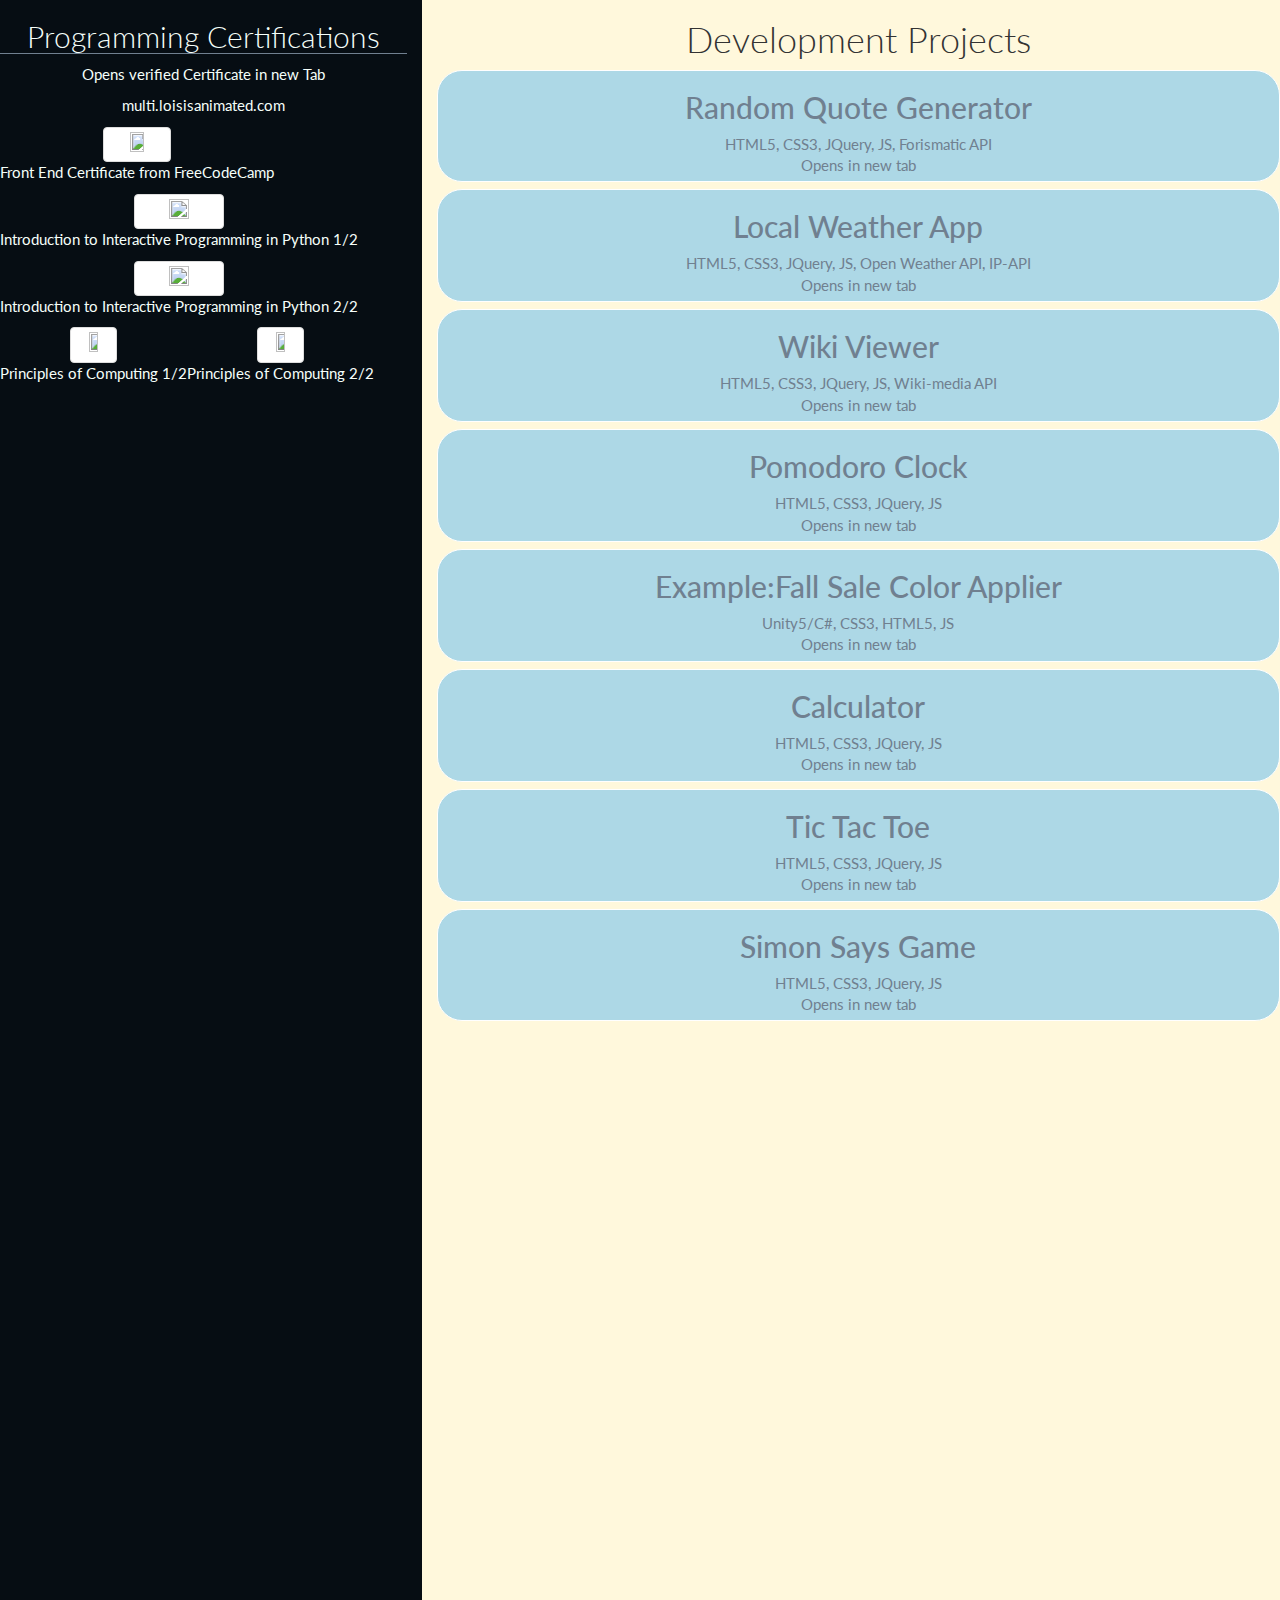
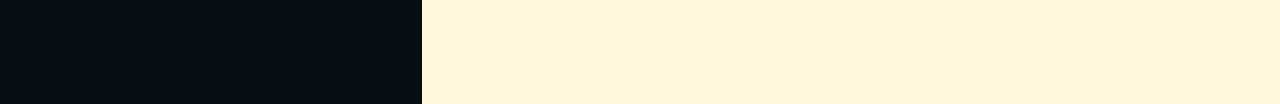
==== index.html @ f431b738 "update links in index file" ====
<!DOCTYPE html>
<html >
  <head>
    <meta charset="UTF-8">
    <title>Lois Is Here</title>
    
    
    
    <link rel='stylesheet prefetch' href='https://fonts.googleapis.com/css?family=Lato:300,400,900'>
<link rel='stylesheet prefetch' href='https://maxcdn.bootstrapcdn.com/bootstrap/3.3.6/css/bootstrap.min.css'>
<link rel='stylesheet prefetch' href='http://cdnjs.cloudflare.com/ajax/libs/fancybox/2.1.4/jquery.fancybox.css'>
<link rel='stylesheet prefetch' href='https://maxcdn.bootstrapcdn.com/font-awesome/4.4.0/css/font-awesome.min.css'>
        <link rel="stylesheet" href="css/style.css">

    
    
    
  </head>

  <body>

    
<div class="row">
  <div class="col-md-4">
  <h2>Programming Certifications</h2>
    <p>Opens verified Certificate in new Tab</p>
<p>multi.loisisanimated.com</p>
  <a href="www.freecodecamp.com/loisishere/front-end-certification">
    <div class = "title">
  <img src="http://loisisanimated.com/multi/documentation/front-end.jpg" class="thumbnail">
   Front End Certificate from FreeCodeCamp
  </div>
    </a>
<a href="https://www.coursera.org/account/accomplishments/certificate/FXTQYEN2KL">
  <div class = "title">
  <img src="http://loisisanimated.com/multi/documentation/Coursera interactivepython1.jpg" class="thumbnail">
    Introduction to Interactive Programming in Python 1/2
  </div>
    </a>
    <a href="https://www.coursera.org/account/accomplishments/certificate/KRC3CAXP4M">
    <div class = "title">
  <img src="http://loisisanimated.com/multi/documentation/Coursera interactivepython2.jpg" class="thumbnail">
    Introduction to Interactive Programming in Python 2/2
  </div>
    </a>
    <a href="https://www.coursera.org/account/accomplishments/certificate/TP7NJMTVPX">
    <div class = "title">
  <img src="http://loisisanimated.com/multi/documentation/Coursera principlescomputing1.jpg" class="thumbnail">
    Principles of Computing 1/2
  </div>
    </a>
    <a href="https://www.coursera.org/account/accomplishments/certificate/VS9H3X4GE4">
      <div class = "title">
  <img src="http://loisisanimated.com/multi/documentation/Coursera principlescomputing1.jpg" class="thumbnail">
    Principles of Computing 2/2
  </div>
    </a>
  </div>
  <div class="col-md-8">
  <h1>Development Projects</h1>
   <div class="prj">
      <a href="http://codepen.io/Loisharris/full/AXQQgK" target="_blank">
        <h2>Random Quote Generator</h2></a>HTML5, CSS3, JQuery, JS, Forismatic API<br/>Opens in new tab
    </div>
    <div class="prj">
      <a href="http://codepen.io/Loisharris/full/BzkBRX" target="_blank"><h2>Local Weather App</h2></a>HTML5, CSS3, JQuery, JS, Open Weather API, IP-API<br/>Opens in new tab</div>
    <div class="prj">
      <a href="http://codepen.io/Loisharris/full/akEoLz" target="_blank"><h2>Wiki Viewer</h2></a>HTML5, CSS3, JQuery, JS, Wiki-media API<br/>Opens in new tab</div>

<div class="prj">
      <a href="http://codepen.io/Loisharris/full/LkgLjJ" target="_blank">
        <h2>Pomodoro Clock</h2></a>HTML5, CSS3, JQuery, JS<br/>Opens in new tab
    </div>
<div class="prj">
      <a href="http://loisisanimated.com/SRP/index.html" target="_blank">
        <h2>Example:Fall Sale Color Applier</h2></a>Unity5/C#, CSS3, HTML5, JS<br/>Opens in new tab
    </div>
<div class="prj">
      <a href="calculator/index.html" target="_blank">
        <h2>Calculator</h2></a>HTML5, CSS3, JQuery, JS<br/>Opens in new tab
    </div>
<div class="prj">
      <a href="tictactoe/index.html" target="_blank"><h2>Tic Tac Toe</h2></a>HTML5, CSS3, JQuery, JS<br/>Opens in new tab</div>
      <div class="prj">
      <a href="simongame/index.html" target="_blank"><h2>Simon Says Game</h2>HTML5, CSS3, JQuery, JS<br/>Opens in new tab</a></div>
  </div>
</div>
    <script src='https://code.jquery.com/jquery-2.2.4.min.js'></script>
<script src='http://cdnjs.cloudflare.com/ajax/libs/fancybox/2.1.4/jquery.fancybox.pack.js'></script>

    
    
    
    
  </body>
</html>
---- css/style.css ----
html{
  height: 100%;
}
body{
  font-size:15rem;
  margin: 0 auto;
  font-family: 'Lato', sans-serif;
  text-align:center;
  background:Cornsilk;
  
  height:100%;
}
h1{
  font-weight:300;
}
.header{
  font-size:90%;
}
.headerThree{
  margin-bottom:2%;
  font-size:40%;
}
.col-md-4 h2{
  border-bottom:1px solid slateGray;
  font-weight:300;
}
.col-md-4 p{
  font-size:10%;
}
.col-md-4{
  color:mintCream;
    top:0;
    bottom:0;
  background:#060d13;
padding-bottom:100%;
  height:100%;
  float:left;
  
}
li{
  display: inline;
  text-decoration: none;
}
.prj{
  color:slateGray;
  width:100%;
  height:auto;
  font-size:10%;
  border:solid white 1px;
  margin-bottom:7px;
  border-radius:25px;
  background:LightBlue;
  padding-bottom:5px;
}
.prj:hover{
  background:LightSteelBlue;
}
a{
  color:mintCream;
  text-decoration:none;
}
.prj a{
  color:slateGray;
  text-decoration:none;
}
.title{
  font-size:10%;
 display:block;
  float:left;
  margin-bottom:10px;
}
.thumbnail{
  width: 25%;
  height: 25%;
    margin:auto;
}
.gallery{
  width:720px;
  height:405px;
}
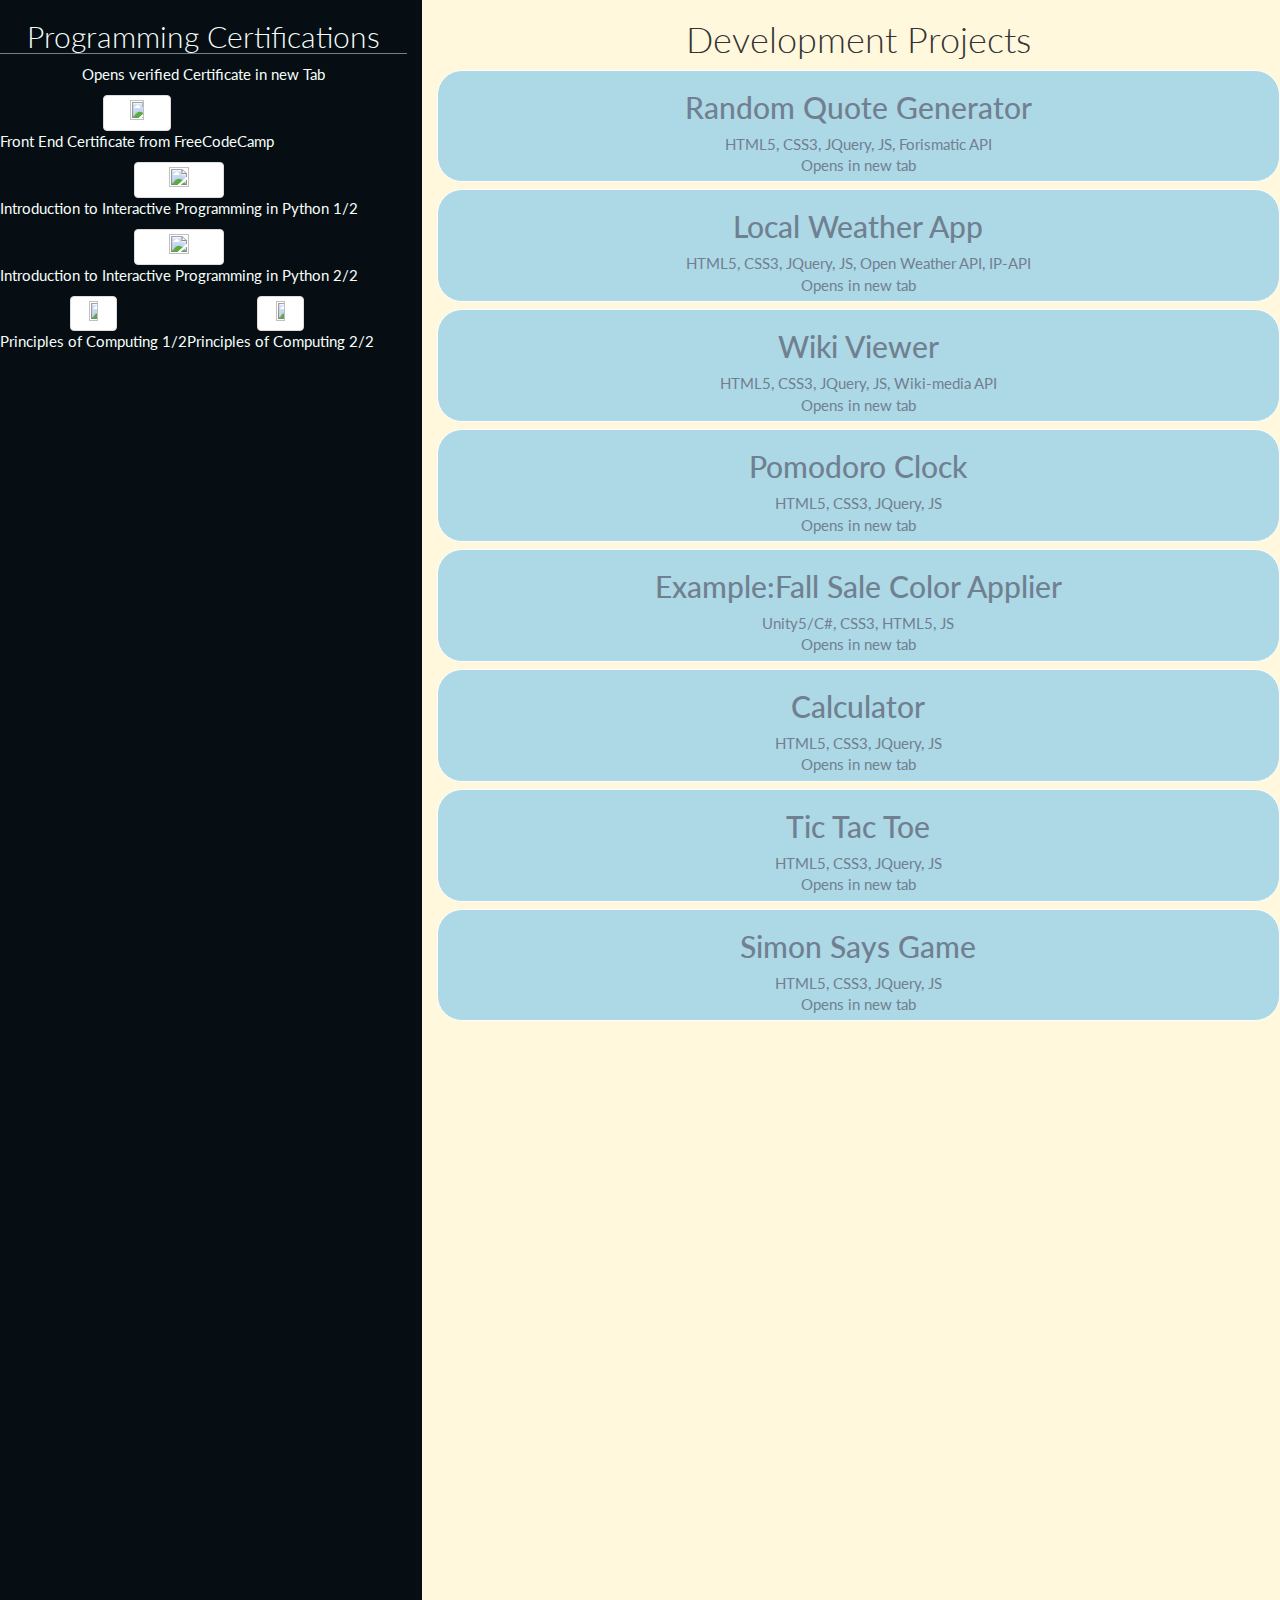
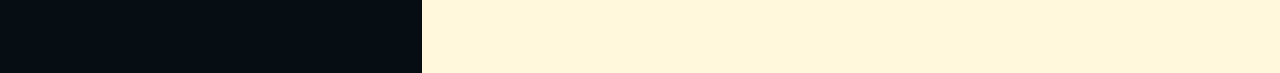
==== commit eddc825c: "change wording" ====
--- a/index.html
+++ b/index.html
@@ -24,7 +24,6 @@
   <div class="col-md-4">
   <h2>Programming Certifications</h2>
     <p>Opens verified Certificate in new Tab</p>
-<p>multi.loisisanimated.com</p>
   <a href="www.freecodecamp.com/loisishere/front-end-certification">
     <div class = "title">
   <img src="http://loisisanimated.com/multi/documentation/front-end.jpg" class="thumbnail">
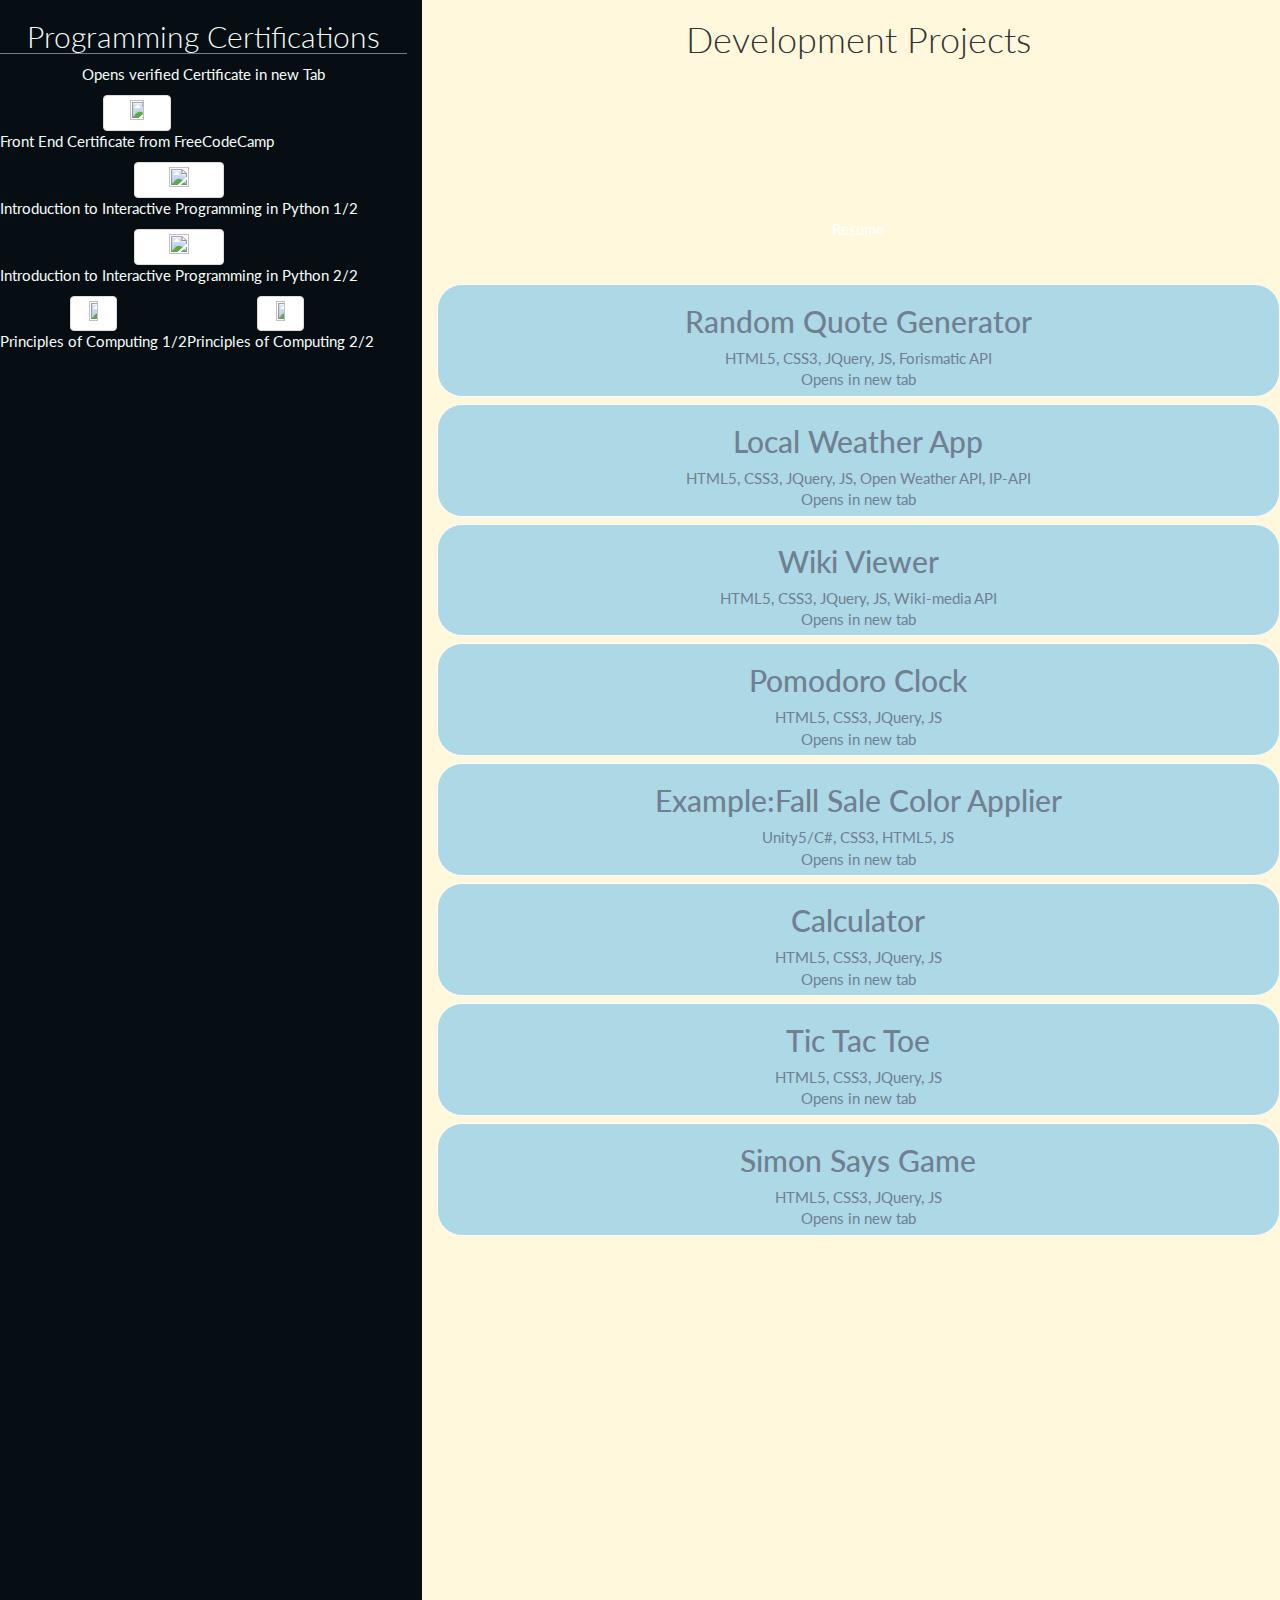
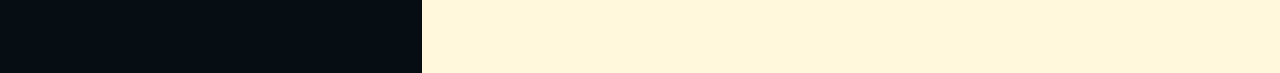
==== commit 3c7377ac: "add resume" ====
--- a/index.html
+++ b/index.html
@@ -57,6 +57,7 @@
   </div>
   <div class="col-md-8">
   <h1>Development Projects</h1>
+  <a href="http://multi.loisisanimated.com/documentation/HarrisLois_resume2016.pdf" style="color:white;font-size:10%">Resume</a>
    <div class="prj">
       <a href="http://codepen.io/Loisharris/full/AXQQgK" target="_blank">
         <h2>Random Quote Generator</h2></a>HTML5, CSS3, JQuery, JS, Forismatic API<br/>Opens in new tab
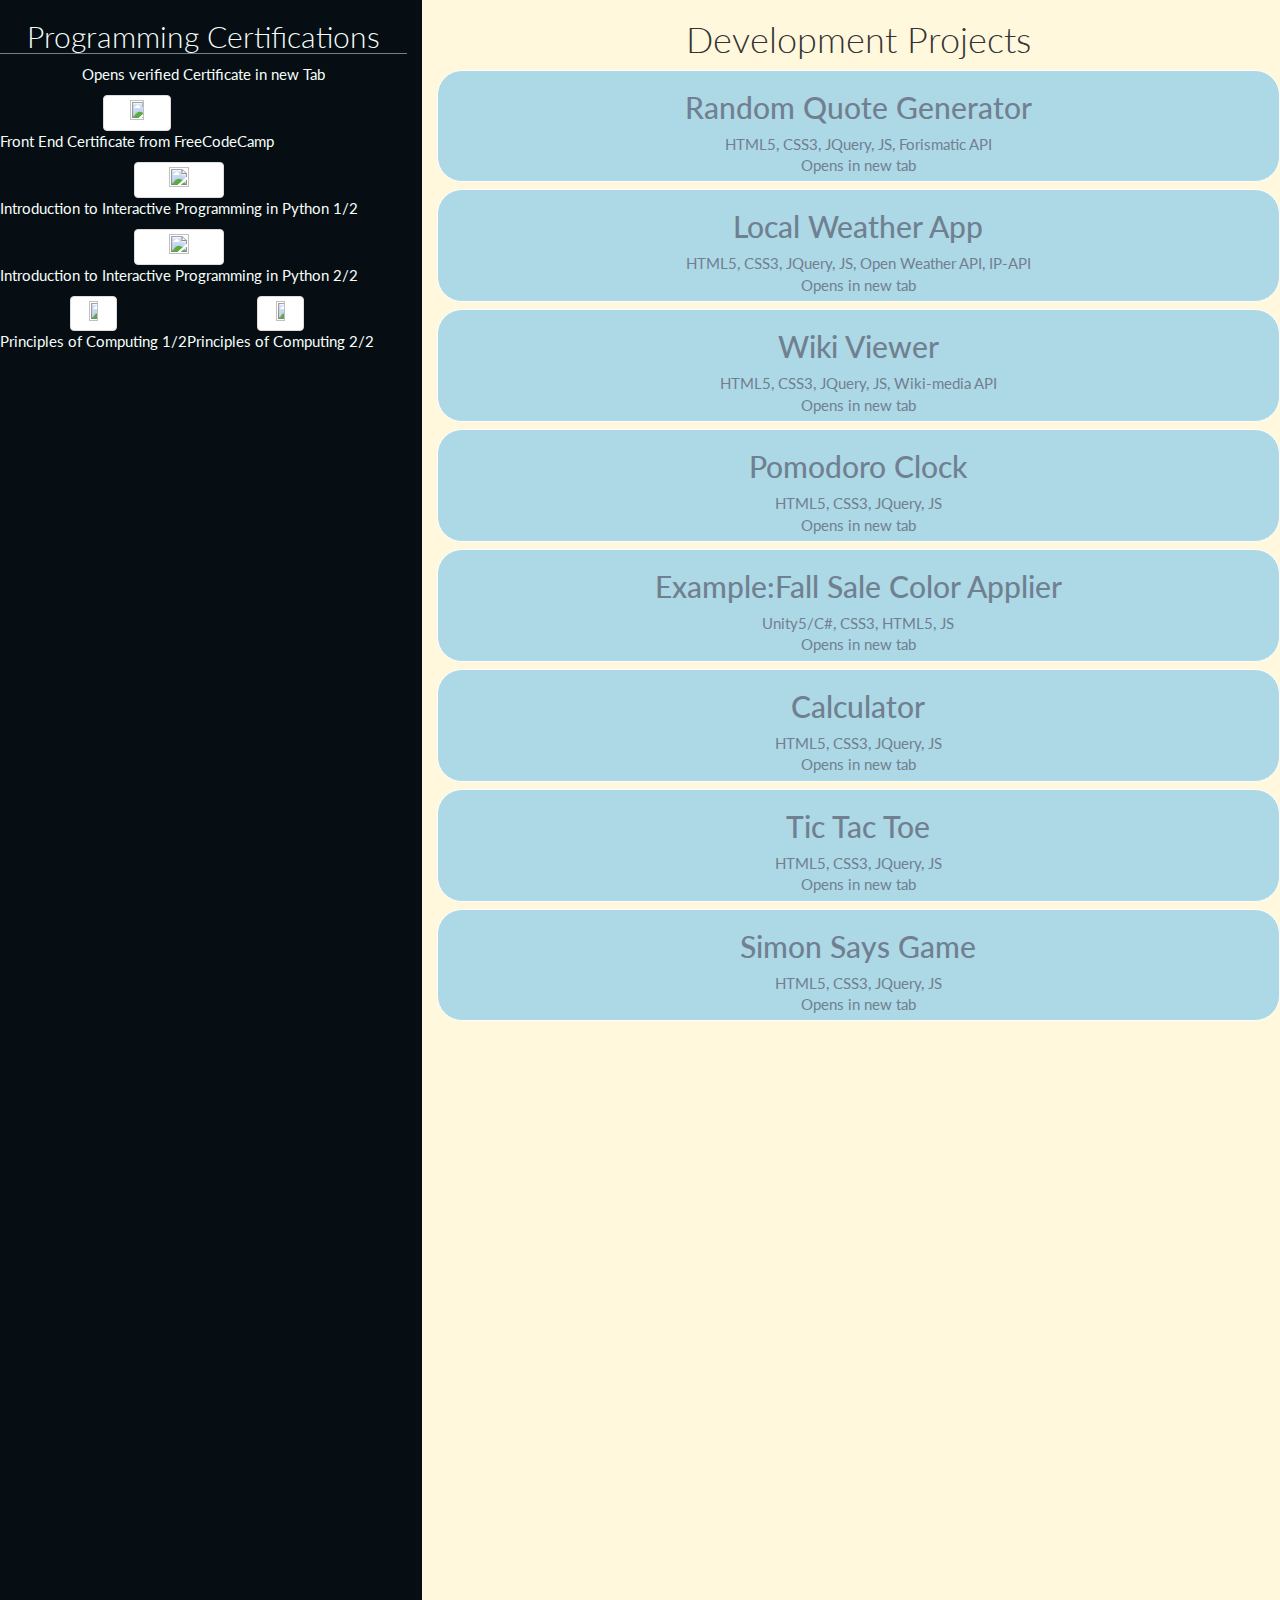
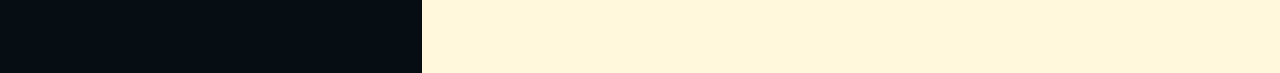
==== commit 6f475505: "fix link" ====
--- a/index.html
+++ b/index.html
@@ -57,7 +57,7 @@
   </div>
   <div class="col-md-8">
   <h1>Development Projects</h1>
-  <a href="http://multi.loisisanimated.com/documentation/HarrisLois_resume2016.pdf" style="color:white;font-size:10%">Resume</a>
+
    <div class="prj">
       <a href="http://codepen.io/Loisharris/full/AXQQgK" target="_blank">
         <h2>Random Quote Generator</h2></a>HTML5, CSS3, JQuery, JS, Forismatic API<br/>Opens in new tab
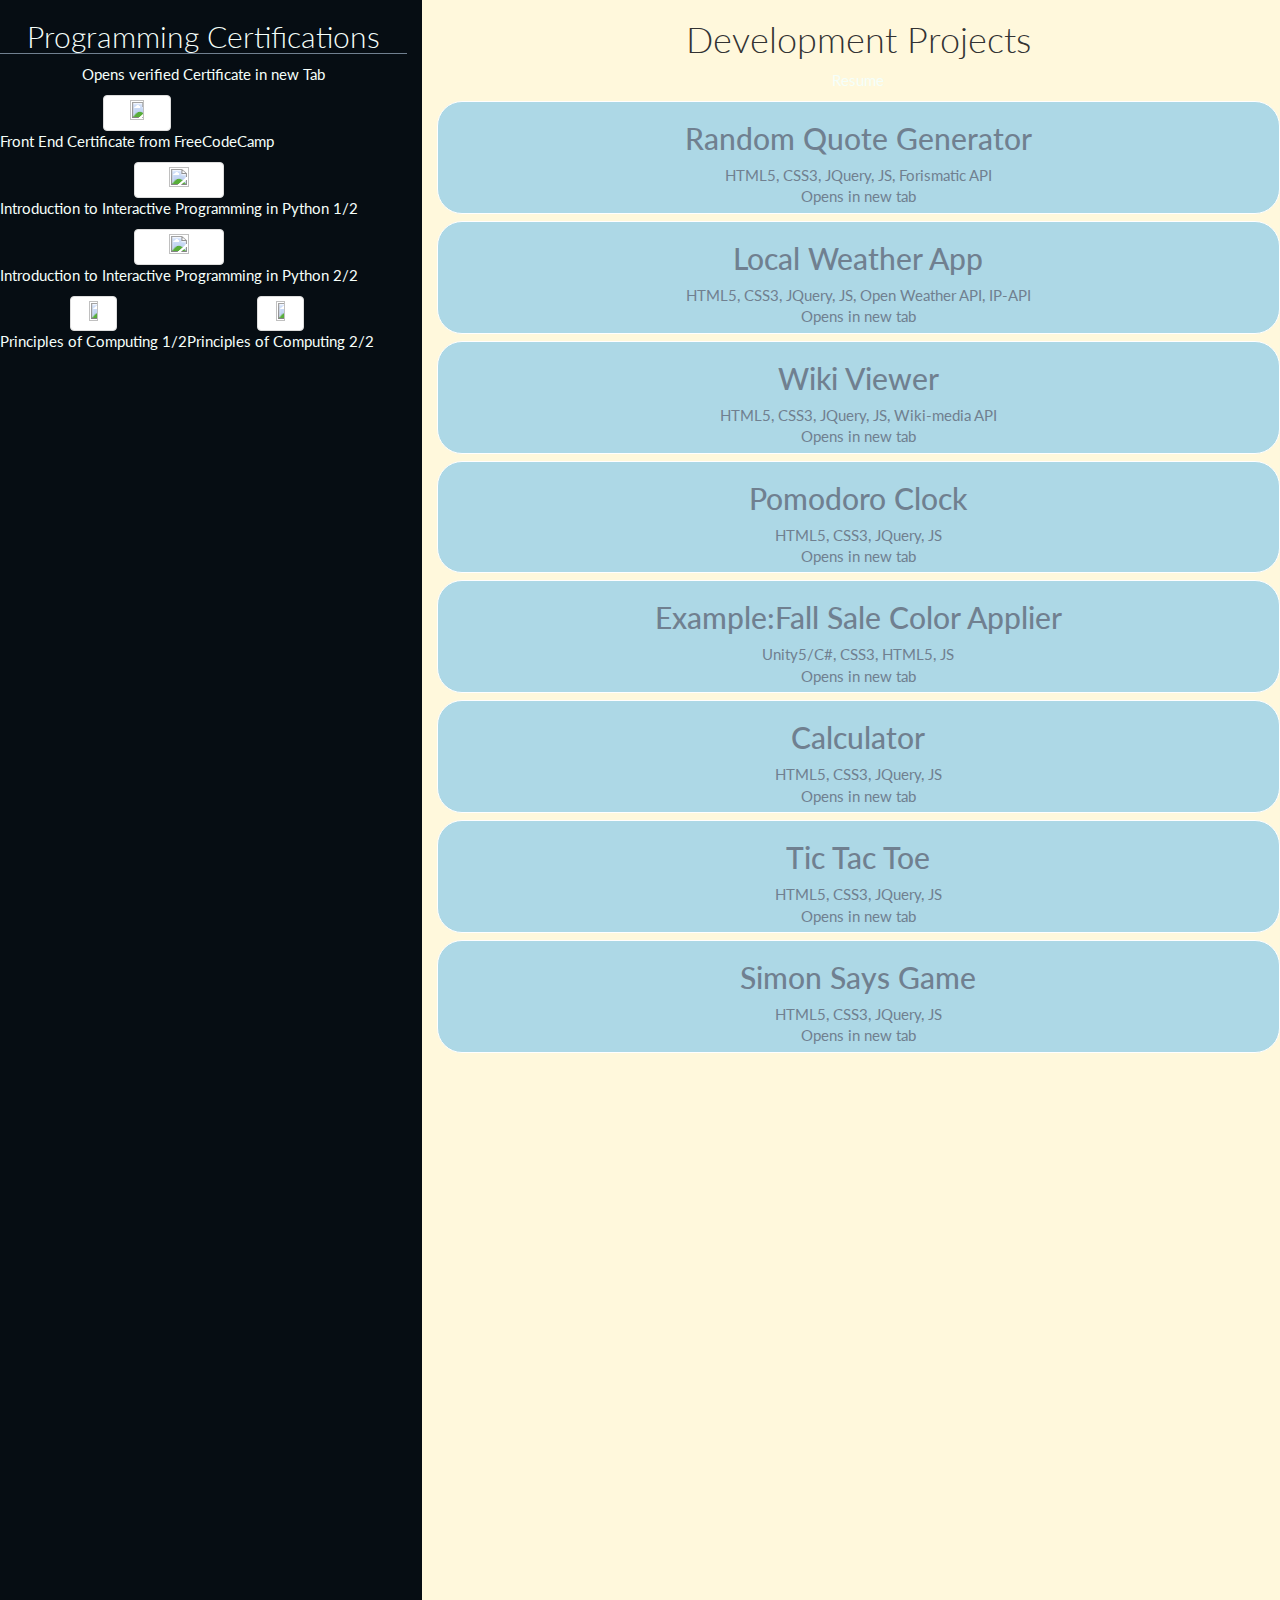
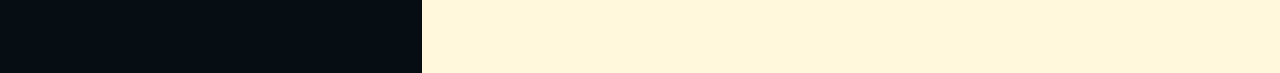
==== commit 5eee12f8: "update resume link" ====
--- a/index.html
+++ b/index.html
@@ -57,7 +57,7 @@
   </div>
   <div class="col-md-8">
   <h1>Development Projects</h1>
-
+<p style="font-size:10%;width:auto;height:auto;color:black"><a href="http://multi.loisisanimated.com/documentation/HarrisLois_resume2016.pdf">Resume</a></p>
    <div class="prj">
       <a href="http://codepen.io/Loisharris/full/AXQQgK" target="_blank">
         <h2>Random Quote Generator</h2></a>HTML5, CSS3, JQuery, JS, Forismatic API<br/>Opens in new tab
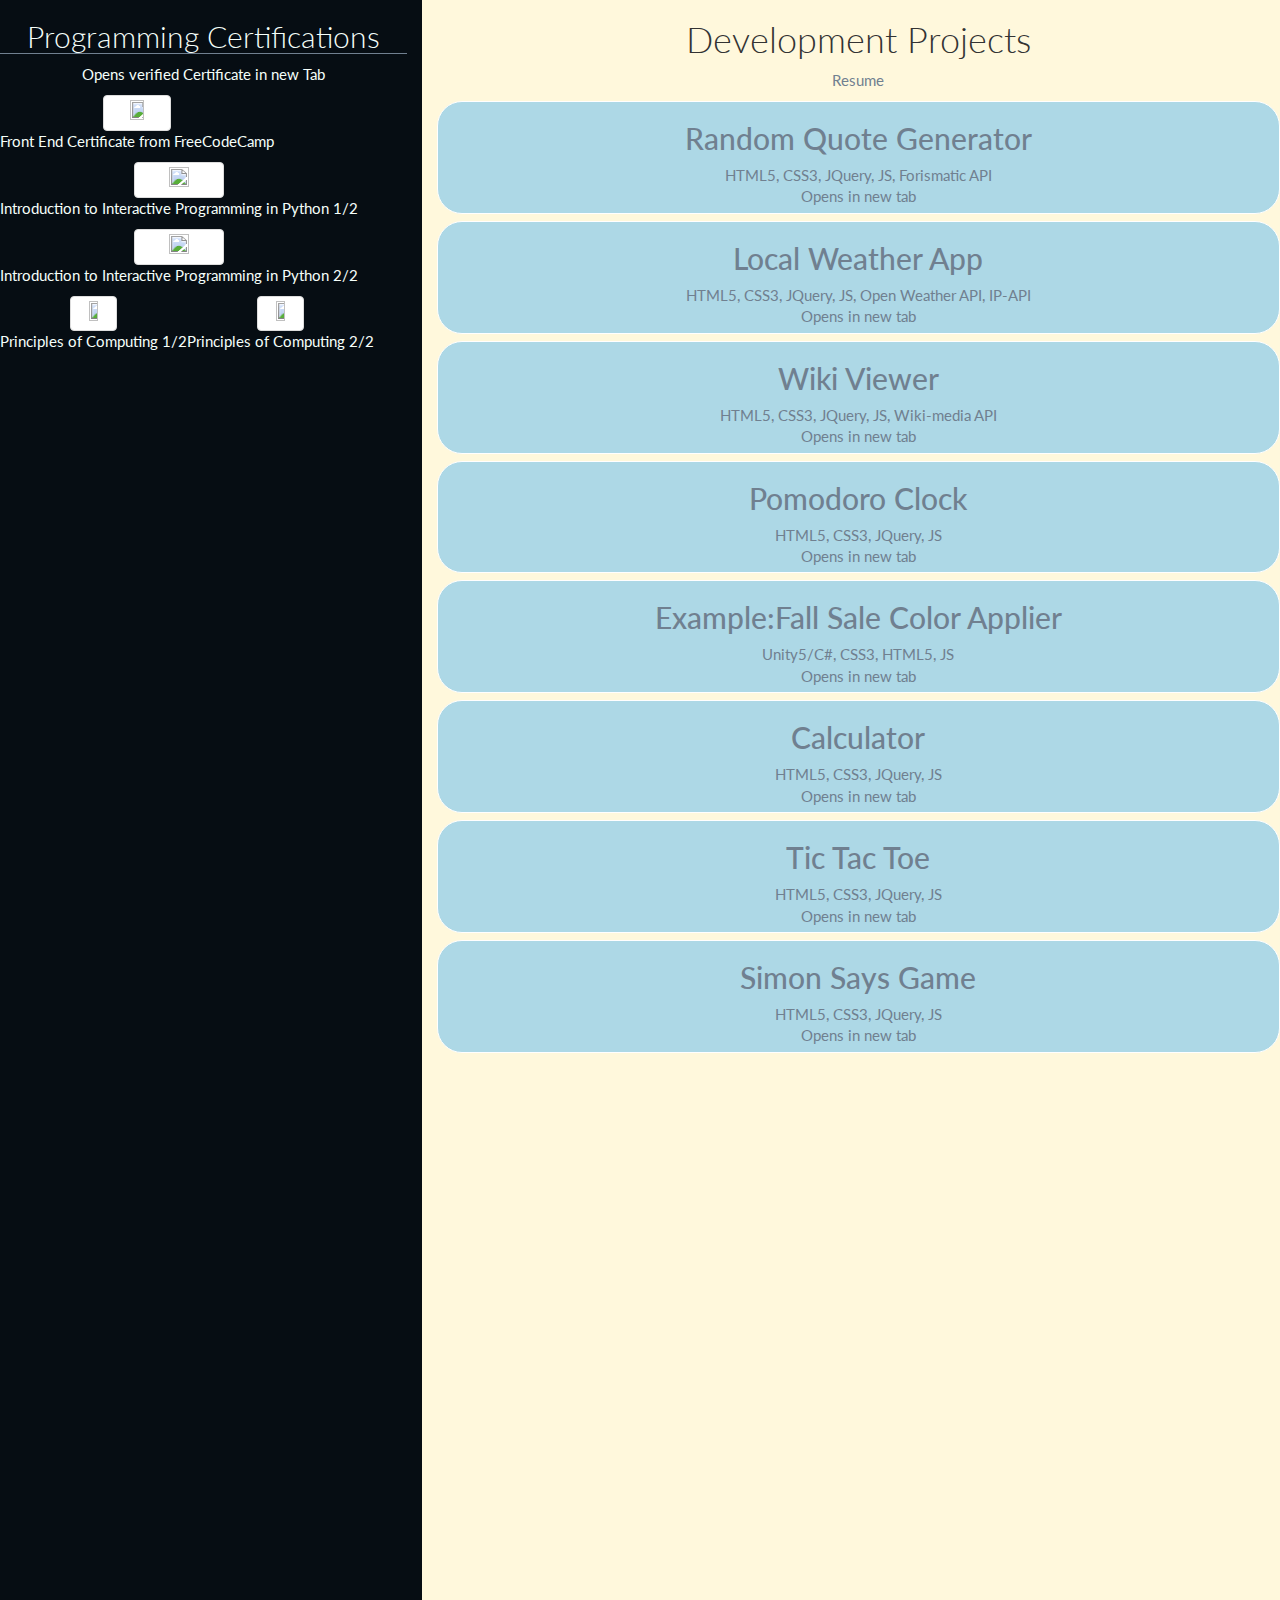
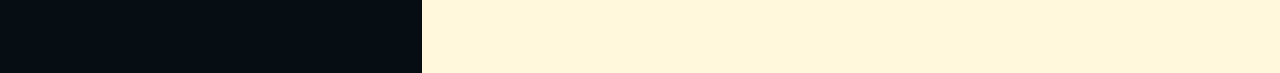
==== commit 0223b776: "update index.html" ====
--- a/index.html
+++ b/index.html
@@ -57,7 +57,7 @@
   </div>
   <div class="col-md-8">
   <h1>Development Projects</h1>
-<p style="font-size:10%;width:auto;height:auto;color:black"><a href="http://multi.loisisanimated.com/documentation/HarrisLois_resume2016.pdf">Resume</a></p>
+<p style="font-size:10%;width:auto;height:auto;color:black"><a href="http://multi.loisisanimated.com/documentation/HarrisLois_resume2016.pdf" style="color:slateGray">Resume</a></p>
    <div class="prj">
       <a href="http://codepen.io/Loisharris/full/AXQQgK" target="_blank">
         <h2>Random Quote Generator</h2></a>HTML5, CSS3, JQuery, JS, Forismatic API<br/>Opens in new tab
--- a/css/style.css
+++ b/css/style.css
@@ -26,6 +26,9 @@
 }
 .col-md-4 p{
   font-size:10%;
+}
+.col-md-8 a{
+  color:slateGray;
 }
 .col-md-4{
   color:mintCream;
@@ -77,4 +80,4 @@
 .gallery{
   width:720px;
   height:405px;
-}+}
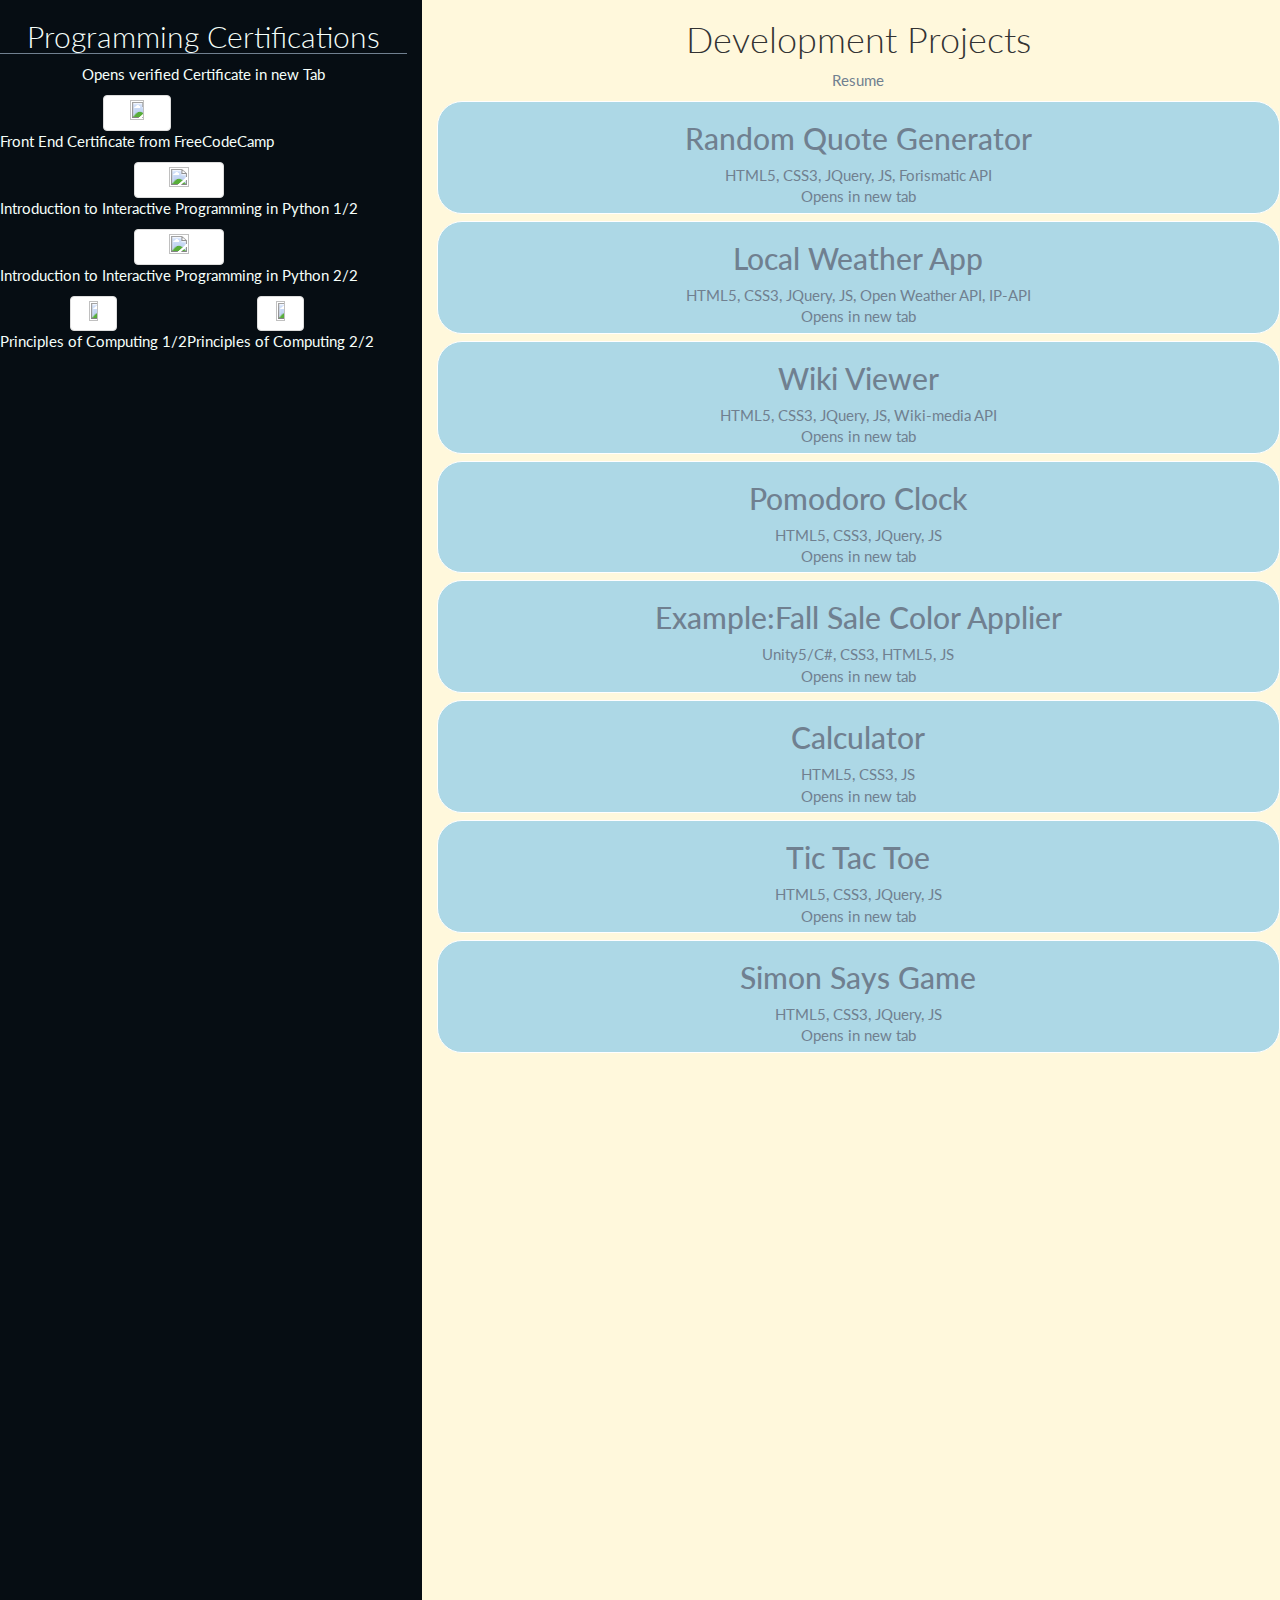
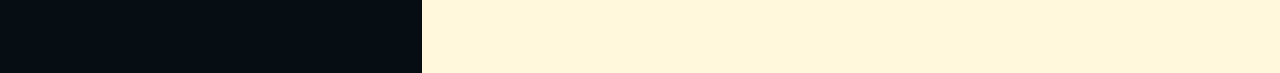
==== commit 4c7d46c8: "update link to Calculator" ====
--- a/index.html
+++ b/index.html
@@ -76,8 +76,8 @@
         <h2>Example:Fall Sale Color Applier</h2></a>Unity5/C#, CSS3, HTML5, JS<br/>Opens in new tab
     </div>
 <div class="prj">
-      <a href="calculator/index.html" target="_blank">
-        <h2>Calculator</h2></a>HTML5, CSS3, JQuery, JS<br/>Opens in new tab
+      <a href="http://codepen.io/Loisharris/pen/YGQKqz" target="_blank">
+        <h2>Calculator</h2></a>HTML5, CSS3, JS<br/>Opens in new tab
     </div>
 <div class="prj">
       <a href="tictactoe/index.html" target="_blank"><h2>Tic Tac Toe</h2></a>HTML5, CSS3, JQuery, JS<br/>Opens in new tab</div>
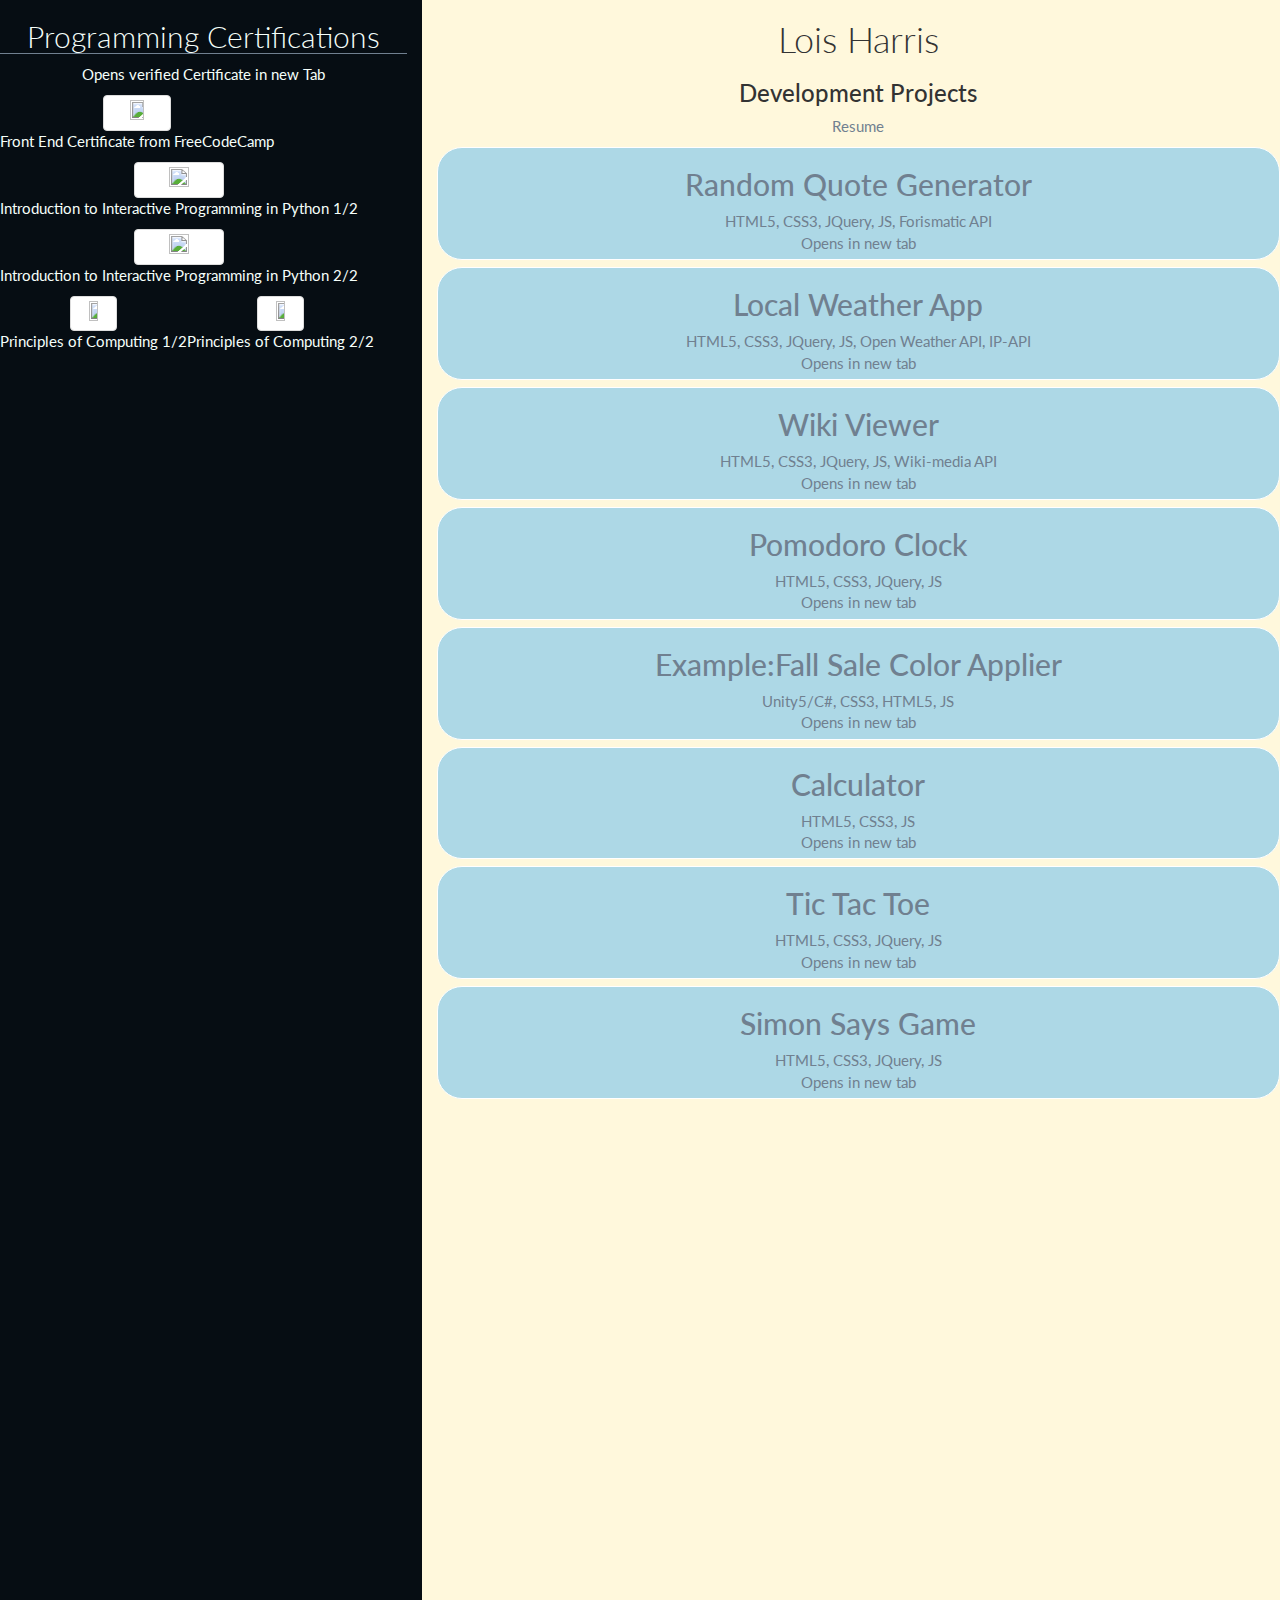
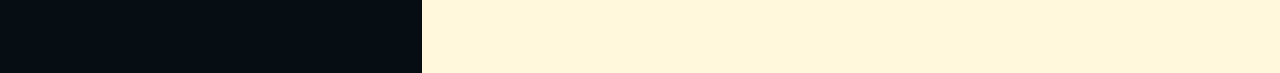
==== commit 4532468b: "update index file" ====
--- a/index.html
+++ b/index.html
@@ -56,7 +56,8 @@
     </a>
   </div>
   <div class="col-md-8">
-  <h1>Development Projects</h1>
+  <h1>Lois Harris</h1>
+    <h3>Development Projects</h3>
 <p style="font-size:10%;width:auto;height:auto;color:black"><a href="http://multi.loisisanimated.com/documentation/HarrisLois_resume2016.pdf" style="color:slateGray">Resume</a></p>
    <div class="prj">
       <a href="http://codepen.io/Loisharris/full/AXQQgK" target="_blank">
